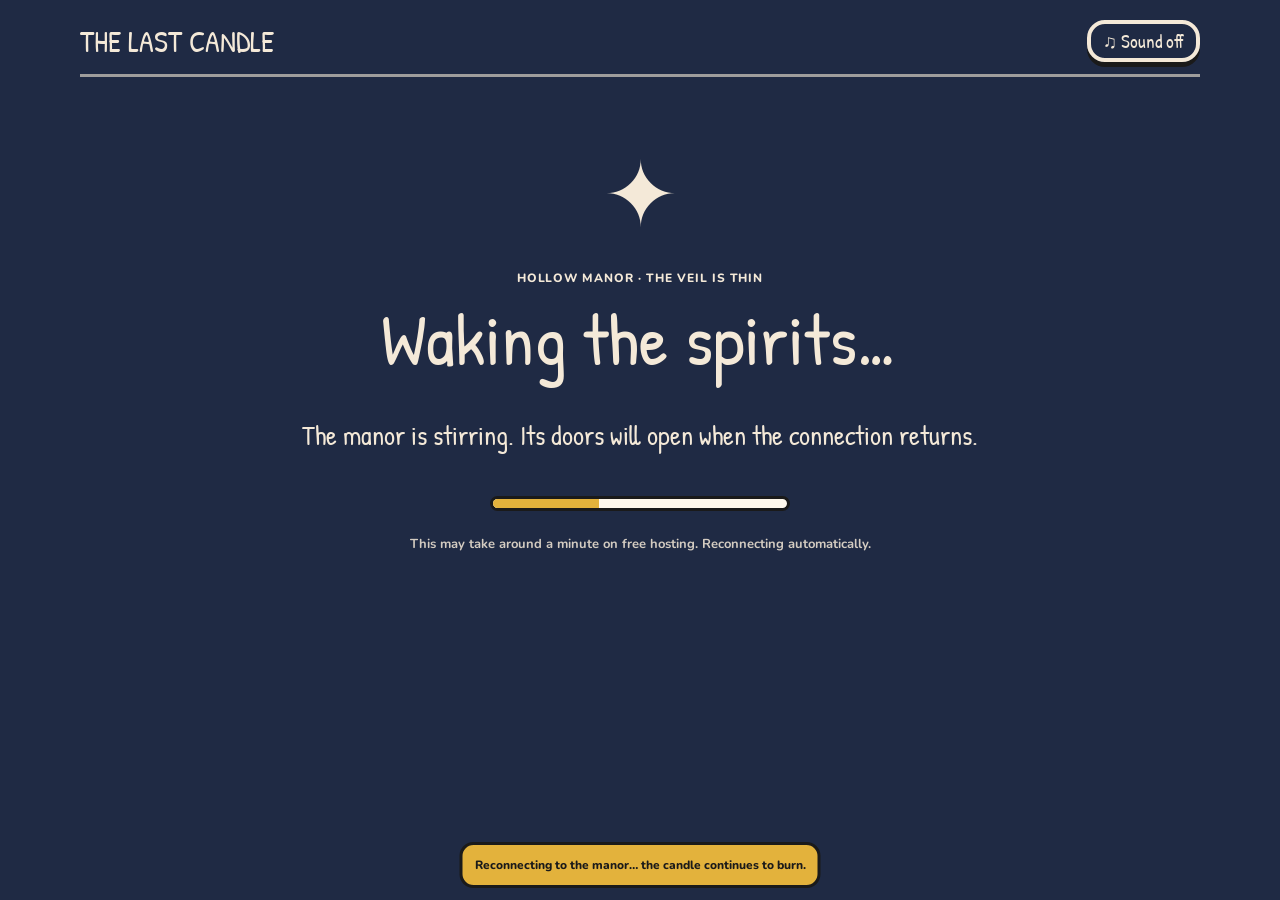
==== the-last-candle/sites-frontend/index.html @ aff257ca "Add files via upload" ====
<!doctype html>
<html lang="en">
<head>
  <meta charset="utf-8" />
  <meta name="viewport" content="width=device-width, initial-scale=1, viewport-fit=cover" />
  <meta name="theme-color" content="#1F2A44" />
  <meta name="description" content="THE LAST CANDLE — enter Hollow Manor, share forbidden clues, and escape before the flame dies." />
  <title>THE LAST CANDLE | Gothic Escape Room · Solo & Multiplayer</title>
  <link rel="preconnect" href="https://fonts.googleapis.com" />
  <link rel="preconnect" href="https://fonts.gstatic.com" crossorigin />
  <link href="https://fonts.googleapis.com/css2?family=Patrick+Hand&family=Nunito:wght@600;800&display=swap" rel="stylesheet" />
  <link rel="stylesheet" href="./styles.css" />
  <script>
    // ChatGPT Sites frontend: all game state and puzzle validation stays on Render.
    window.TLC_SITES_FRONTEND = true;
    window.TLC_WEBSOCKET_URL = 'wss://the-last-candle.onrender.com/ws';
  </script>
  <script src="./app.js" defer></script>
</head>
<body>

  <svg xmlns="http://www.w3.org/2000/svg" width="0" height="0" aria-hidden="true" style="position:absolute;pointer-events:none"><filter id="boil" x="-10%" y="-10%" width="120%" height="120%"><feTurbulence id="turb" type="fractalNoise" baseFrequency="0.035" numOctaves="2" seed="3"/><feDisplacementMap in="SourceGraphic" scale="3.5" xChannelSelector="R" yChannelSelector="G"/></filter></svg>
  <div id="app"><div class="loading">Waking the spirits…</div></div>
  <div id="toast" class="toast" aria-live="polite" role="status"></div>
</body>
</html>
---- the-last-candle/sites-frontend/styles.css ----
/* THE LAST CANDLE — approved style-preview.html v2 system.
   Flat rooms, Patrick Hand + Nunito, 5–6px ink drawings, hard offset shadows.
   No textures, grain, mist, particles, gradients, bloom, glows, or wax. */
:root {
  color-scheme: light;
  --ink:#1A1A1A; --cream:#F4E9D8; --paper:#FFF8EC;
  --plum:#6B4E71; --teal:#2F6F73; --mustard:#E3B23C;
  --navy:#1F2A44; --bone:#EDE6D6; --coral:#E8735A; --blush:#F2A7A0;
  --hand:'Patrick Hand','Comic Sans MS','Chalkboard SE',cursive;
  --ui:'Nunito',system-ui,sans-serif;
}
* {box-sizing:border-box;}
html,body{margin:0;min-height:100%;background:var(--navy);color:var(--cream);}
body{font-family:var(--ui);font-size:16px;overflow-x:hidden;}
button,input,select{font:inherit;}
button{cursor:pointer;}
button:disabled{cursor:not-allowed;opacity:.56;}
button:focus-visible,input:focus-visible,select:focus-visible{outline:4px solid var(--mustard);outline-offset:3px;}
[hidden]{display:none!important;}
.boil{filter:url(#boil);}
.character-art{max-width:100%;height:auto;display:block;}
.bob{animation:bob 3.2s ease-in-out infinite;}
.pend{transform-box:view-box;transform-origin:150px 230px;animation:swing 1.6s ease-in-out infinite alternate;}
.flick{transform-box:fill-box;transform-origin:50% 100%;animation:flick .5s ease-in-out infinite alternate;}
@keyframes bob{50%{transform:translateY(-10px);}}
@keyframes swing{from{transform:rotate(-12deg);}to{transform:rotate(12deg);}}
@keyframes flick{to{transform:scale(.88,1.08) rotate(3deg);}}
@keyframes wiggle{20%,60%{transform:translateX(-5px);}40%,80%{transform:translateX(5px);}}
@keyframes float-in{from{opacity:0;transform:translateY(8px);}to{opacity:1;transform:translateY(0);}}
@keyframes smoke-wipe{0%{transform:translateX(-105%);}40%{transform:translateX(0);}60%{transform:translateX(0);}100%{transform:translateX(105%);}}
@keyframes door-open{to{transform:perspective(600px) rotateY(-65deg);}}
@keyframes slam{0%{transform:scale(1.13);opacity:0;}70%{transform:scale(.98);opacity:1;}100%{transform:scale(1);}}
@keyframes shelf-open{to{transform:perspective(650px) rotateY(-74deg);}}
@keyframes library-pop{0%{transform:scale(.91);}70%{transform:scale(1.04);}100%{transform:scale(1);}}

.app-shell {--room:var(--navy);min-height:100svh;background:var(--room);color:var(--cream);padding:20px max(18px,calc((100vw - 1120px)/2)) 72px;position:relative;}
.app-shell.theme-landing{--room:var(--navy);}
.app-shell.theme-selection{--room:var(--teal);}
.app-shell.theme-foyer{--room:var(--plum);}
.app-shell.theme-library{--room:var(--teal);}
.app-shell.theme-crypt{--room:var(--navy);}
.app-main{max-width:1120px;margin:auto;position:relative;}
.topbar{display:flex;justify-content:space-between;align-items:center;gap:12px;min-height:50px;padding-bottom:12px;border-bottom:3px solid rgba(244,233,216,.6);}
.brand{font:normal clamp(22px,3vw,30px)/1 var(--hand);color:var(--cream);}
.top-controls{display:flex;gap:9px;align-items:center;flex-wrap:wrap;}
.eyebrow,.kicker,.tiny-label,.form-label,.instruction-title,.detail-heading,.char-class{font:800 12px/1.4 var(--ui);letter-spacing:.08em;text-transform:uppercase;}
.kicker,.eyebrow{color:var(--cream);}
.subhead{font:normal clamp(19px,2.6vw,24px)/1.18 var(--hand);margin:8px 0 18px;}
.page-title,.section-title,.reveal-name,.room-code,.waking-title,.elevation-title{font-family:var(--hand);font-weight:400;line-height:.98;}
.page-title{font-size:clamp(40px,6.6vw,74px);margin:12px 0 16px;}
.section-title{font-size:clamp(29px,4vw,40px);margin:12px 0;}
.thin-note,.footnote,.timer-meta,.player-meta,.char-role,.composition-owner,.cosmetic-note{font:700 13px/1.45 var(--ui);}
.thin-note{opacity:.85;margin:8px 0;}
.center{text-align:center;}
.tag,.role-chip,.pill,.ready-pill{display:inline-flex;align-items:center;justify-content:center;gap:6px;padding:5px 12px;border:3px solid var(--ink);border-radius:999px;background:var(--cream);color:var(--ink);font:800 12px/1.3 var(--ui);}
.btn,.ghost-btn,.power-cast,.dial-control,.lever-button,.horace-reply{appearance:none;background:var(--cream);color:var(--ink);border:4px solid var(--ink);border-radius:18px;box-shadow:0 6px 0 var(--ink);font:normal 25px/1.08 var(--hand);padding:12px 19px;min-height:52px;transition:transform .08s,box-shadow .08s;}
.btn:hover:not(:disabled),.ghost-btn:hover:not(:disabled),.power-cast:hover:not(:disabled),.dial-control:hover:not(:disabled),.horace-reply:hover:not(:disabled){transform:translateY(-2px);box-shadow:0 8px 0 var(--ink);}
.btn:active:not(:disabled),.ghost-btn:active:not(:disabled),.power-cast:active:not(:disabled),.dial-control:active:not(:disabled),.horace-reply:active:not(:disabled){transform:translateY(5px);box-shadow:0 1px 0 var(--ink);}
.btn.outline,.ghost-btn{background:transparent;color:var(--cream);border-color:var(--cream);box-shadow:0 5px 0 var(--ink);}
.btn.danger{background:var(--coral);}
.btn.full{width:100%;}
.ghost-btn{min-height:42px;padding:6px 12px;font-size:19px;}
.ghost-btn.active{background:var(--mustard);color:var(--ink);border-color:var(--ink);}
.ghost-btn:disabled,.btn:disabled{box-shadow:0 3px 0 var(--ink);}

/* Landing */
.hero{min-height:calc(100svh - 110px);display:grid;grid-template-columns:minmax(0,1fr) minmax(260px,.82fr);gap:42px;align-items:center;padding:36px 14px;}
.landing-copy{display:flex;flex-direction:column;gap:16px;}
.hero-pills{display:flex;gap:9px;flex-wrap:wrap;}
.hero h1{font:normal clamp(74px,10vw,128px)/.86 var(--hand);margin:4px 0 8px;letter-spacing:-.03em;}
.hero h1 span{display:block;}
.story{font:normal clamp(24px,3vw,36px)/1.12 var(--hand);max-width:550px;margin:0;}
.hero-actions{display:grid;gap:16px;max-width:430px;margin-top:10px;}
.hero-note{font:800 12px/1.4 var(--ui);letter-spacing:.03em;opacity:.9;}
.hero-join-link,.back{background:none;border:0;padding:8px 0;color:var(--cream);font:normal 23px var(--hand);text-decoration:underline;text-underline-offset:4px;text-align:left;}
.return-links{display:flex;gap:9px;flex-wrap:wrap;}
.illustration{display:grid;place-items:center;min-height:330px;}
.illustration svg{display:block;width:min(100%,450px);height:auto;}
/* Only the original approved SVG; no scenic layers. */

/* Start, create/join, lobby */
.landing-panel{max-width:580px;margin:50px auto;}
.frame,.character-detail,.role-panel,.ability-panel,.hint-card,.chat-card,.solo-reminder,.solo-prep-footer,.lever-chamber,.cadence-card,.reveal-frame,.solo-pick,.room-layout>*,.ending-shell .frame{border:4px solid var(--ink);border-radius:24px;background:var(--cream);color:var(--ink);box-shadow:0 7px 0 var(--ink);padding:20px;}
.frame .eyebrow,.frame .kicker,.character-detail .kicker,.role-panel .kicker,.ability-panel .eyebrow,.hint-card .eyebrow,.solo-reminder .eyebrow,.lever-chamber .eyebrow,.cadence-card .eyebrow{color:var(--ink);}
.landing-panel .frame{padding:27px;}
.landing-panel .page-title{font-size:55px;}
.form-group{display:grid;gap:8px;margin:16px 0;}
.form-label{color:var(--ink);}
.input,.select,.chat-form input{width:100%;border:3px solid var(--ink);border-radius:13px;padding:12px 13px;background:var(--paper);color:var(--ink);font:normal 23px var(--hand);min-height:52px;}
.input::placeholder{color:#6b6663;}
.input:focus,.select:focus{outline:3px solid var(--mustard);}
.code-input{text-align:center;text-transform:uppercase;font:800 30px var(--ui);letter-spacing:.3em;}
.separator{text-align:center;margin:14px 0;font-size:25px;}
.room-code{font-size:45px;letter-spacing:.14em;margin:9px 0;}
.room-layout{display:grid;grid-template-columns:minmax(0,1fr) 300px;gap:20px;margin:25px 0;}
.players{display:grid;gap:10px;margin:15px 0;}
.player{border:3px solid var(--ink);border-radius:17px;background:var(--paper);color:var(--ink);display:flex;gap:12px;align-items:center;padding:9px;min-height:63px;}
.player-avatar{width:43px;height:43px;flex:none;display:grid;place-items:center;background:var(--mustard);border:3px solid var(--ink);border-radius:50%;font:28px var(--hand);}
.player-name{font:normal 23px var(--hand);white-space:nowrap;overflow:hidden;text-overflow:ellipsis;}
.player-meta{color:#45403f;}
.presence{width:16px;height:16px;border:3px solid var(--ink);background:#87C9A0;border-radius:50%;flex:none;}
.presence.off{background:var(--coral);}
.readybar{display:flex;flex-wrap:wrap;gap:14px;margin:18px 0;}
.ready-pill{font-size:13px;}
.select-layout{padding-top:28px;}
.select-header{display:flex;justify-content:space-between;align-items:start;gap:24px;flex-wrap:wrap;}
.select-code{border:4px solid var(--ink);border-radius:19px;background:var(--paper);color:var(--ink);padding:12px 20px;box-shadow:0 6px 0 var(--ink);text-align:center;}
.select-code .eyebrow{color:var(--ink);}
.select-code .ghost-btn,.frame .ghost-btn{color:var(--ink);border-color:var(--ink);}
.select-topline{display:flex;align-items:center;gap:18px;margin:20px 0 16px;flex-wrap:wrap;}
.timer-badge{background:var(--mustard);color:var(--ink);border:4px solid var(--ink);border-radius:18px;padding:10px 16px;display:flex;align-items:center;gap:8px;box-shadow:0 5px 0 var(--ink);}
.timer-badge .eyebrow{color:var(--ink);}
.timer-badge strong{font:normal 39px var(--hand);}
.timer-suffix{font:800 12px var(--ui);}
.character-deck{display:flex;gap:16px;overflow-x:auto;padding:8px 5px 17px;scroll-snap-type:x mandatory;}
.character-card{flex:0 0 172px;min-height:260px;display:flex;flex-direction:column;padding:0;background:var(--cream);color:var(--ink);border:4px solid var(--ink);border-radius:23px;overflow:hidden;box-shadow:0 7px 0 var(--ink);text-align:left;position:relative;scroll-snap-align:start;}
.character-card.is-preview{outline:4px solid var(--mustard);outline-offset:3px;}
.character-card.is-locked:not(.is-preview){opacity:.75;}
.char-index{font:800 11px var(--ui);display:flex;justify-content:space-between;padding:9px;background:var(--paper);}
.char-rune,.composition-glyph,.power-rune{font:normal 26px var(--hand);}
.char-silhouette{height:158px;display:grid;place-items:end center;background:var(--mustard);overflow:hidden;border-top:3px solid var(--ink);border-bottom:4px solid var(--ink);}
.character-card:nth-child(2) .char-silhouette{background:var(--plum);}
.character-card:nth-child(3) .char-silhouette{background:var(--coral);}
.character-card:nth-child(4) .char-silhouette{background:var(--bone);}
.character-card:nth-child(5) .char-silhouette{background:#9FC6B8;}
.char-silhouette svg{height:165px;width:155px;}
.char-card-content{padding:9px 11px 13px;display:grid;gap:1px;}
.char-class{color:var(--teal);}
.char-name{font:normal 30px/1 var(--hand);}
.char-role{font:700 11px var(--ui);}
.char-lock-banner{position:absolute;inset:auto 0 0;background:var(--coral);border-top:3px solid var(--ink);font:800 12px var(--ui);padding:5px 7px;display:flex;justify-content:space-between;}
.character-detail{margin:14px 0 24px;display:flex;gap:18px;align-items:center;}
.detail-glyph{font:normal 52px var(--hand);width:88px;height:88px;display:grid;place-items:center;flex:none;background:var(--mustard);border:4px solid var(--ink);border-radius:20px;}
.detail-main{flex:1;min-width:0;}
.detail-main h2{font:normal 43px/1 var(--hand);margin:5px 0 8px;}
.detail-columns{display:grid;grid-template-columns:1fr 1fr;gap:16px;}
.detail-columns p{font:normal 21px/1.15 var(--hand);margin:5px 0;}
.detail-heading{font:800 12px/1.45 var(--ui);color:var(--ink);}
.detail-actions{display:flex;flex-wrap:wrap;gap:14px;align-items:center;margin-top:12px;}
.locked-callout,.carry-hint{font:800 14px var(--ui);}
.select-bottom{display:grid;grid-template-columns:minmax(0,1fr) 310px;gap:16px;}
.select-party{min-width:0;}
.composition-bar{margin-top:28px;}
.composition-label{font:800 12px var(--ui);}
.composition-slots{display:grid;grid-template-columns:repeat(5,1fr);gap:9px;margin-top:10px;}
.composition-slot{border:3px solid var(--ink);border-radius:14px;background:var(--cream);color:var(--ink);text-align:center;padding:8px 3px;display:grid;gap:2px;}
.composition-slot.filled{background:var(--mustard);}
.composition-name{font:800 11px var(--ui);}
.composition-owner{font-size:10px;}

/* Solo ability selection, role reveals, lens switching */
.solo-prep{padding-top:30px;}
.solo-prep-summary{display:flex;flex-wrap:wrap;gap:8px;margin:16px 0 26px;}
.solo-prep-summary span{border:3px solid var(--ink);border-radius:999px;background:var(--mustard);color:var(--ink);padding:7px 12px;font:800 12px var(--ui);}
.solo-pick-grid{display:grid;grid-template-columns:repeat(auto-fit,minmax(220px,1fr));gap:18px;margin:20px 0;}
.solo-pick{display:grid;gap:10px;text-align:left;align-content:start;padding:10px;min-height:325px;position:relative;}
.solo-pick.chosen{outline:5px solid var(--mustard);outline-offset:2px;}
.solo-pick-art{background:var(--mustard);border:3px solid var(--ink);border-radius:16px;min-height:164px;display:grid;place-items:end center;overflow:hidden;}
.solo-pick:nth-child(2) .solo-pick-art{background:var(--plum);}
.solo-pick:nth-child(3) .solo-pick-art{background:var(--coral);}
.solo-pick:nth-child(4) .solo-pick-art{background:var(--bone);}
.solo-pick:nth-child(5) .solo-pick-art{background:#9FC6B8;}
.solo-pick-art svg{height:164px;max-width:180px;}
.solo-pick-copy{display:grid;gap:4px;}
.solo-pick-copy strong{font:normal 35px/1 var(--hand);}
.solo-pick-copy span:not(.char-class){font:normal 24px var(--hand);}
.solo-pick-copy small{font:700 12px/1.4 var(--ui);}
.solo-pick-copy em{font:700 11px/1.3 var(--ui);}
.solo-pick-mark{font:800 12px var(--ui);color:var(--teal);}
.solo-prep-footer{display:flex;justify-content:space-between;align-items:center;flex-wrap:wrap;gap:15px;margin:20px 0;}
.solo-prep-footer p{font:normal 23px var(--hand);}
.reveal-shell{display:grid;place-items:center;min-height:70svh;padding:28px 0;}
.reveal-frame{max-width:650px;width:100%;display:grid;justify-items:center;text-align:center;gap:8px;}
.reveal-art{background:var(--mustard);border:4px solid var(--ink);border-radius:24px;min-height:250px;width:min(280px,100%);display:grid;place-items:end center;overflow:hidden;}
.reveal-art svg{width:215px;height:240px;}
.reveal-role{font:800 13px var(--ui);}
.reveal-name{font-size:66px;margin:4px 0;}
.reveal-instruction{font:normal 23px/1.17 var(--hand);max-width:530px;margin:3px 0 11px;}
.reveal-cards{display:flex;gap:7px;flex-wrap:wrap;justify-content:center;margin:8px 0;}
.carry-declaration{border:3px dashed var(--ink);border-radius:13px;padding:12px;font:800 13px var(--ui);}
.lens-bar{position:sticky;bottom:0;z-index:8;background:var(--cream);color:var(--ink);border:4px solid var(--ink);border-radius:25px 25px 0 0;box-shadow:0 -6px 0 var(--ink);margin:30px 0 -72px;padding:10px;}
.lens-heading{display:flex;justify-content:space-between;gap:8px;font:800 11px var(--ui);text-transform:uppercase;padding:3px 7px 12px;}
.lens-portraits{display:grid;grid-template-columns:repeat(5,minmax(0,1fr));gap:7px;}
.lens-portrait{border:3px solid var(--ink);background:var(--paper);border-radius:16px;padding:5px 3px;display:flex;flex-direction:column;align-items:center;gap:3px;color:var(--ink);min-width:0;}
.lens-portrait.current,.lens-portrait.summoning{background:var(--mustard);outline:2px solid var(--ink);}
.lens-art{width:100%;height:71px;overflow:hidden;display:grid;place-items:center;border-radius:11px;background:var(--teal);}
.lens-art svg{width:85px;height:81px;}
.lens-portrait strong{font:800 clamp(9px,1.5vw,12px) var(--ui);}
.lens-portrait small{font:normal 18px var(--hand);}
.solo-veil-wait{position:relative;min-height:310px;border:4px solid var(--ink);border-radius:22px;overflow:hidden;background:var(--paper);color:var(--ink);display:grid;place-items:center;}
.solo-smoke{position:absolute;inset:0;background:var(--plum);transform:translateX(-105%);animation:smoke-wipe 2s linear both;}
.solo-veil-content{text-align:center;position:relative;z-index:1;padding:20px;}
.solo-veil-content h2{font:normal 38px var(--hand);}
.solo-veil-content p{font:normal 23px var(--hand);}
.solo-veil-glyph{font:normal 67px var(--hand);}
.solo-reminder{margin:14px 0;}
.solo-reminder p{font:normal 21px var(--hand);}

/* Authoritative candle and stage surfaces */
.timer-top{display:flex;justify-content:space-between;align-items:center;gap:15px;padding:14px 0;border-bottom:3px solid var(--cream);}
.timer-top .kicker{font-size:11px;}
.timer-readout{font:normal clamp(35px,5vw,55px)/1 var(--hand);}
.timer-meta{margin-top:7px;}
.progress-wrap{height:15px;background:var(--paper);border:3px solid var(--ink);border-radius:999px;overflow:hidden;margin-top:14px;}
.progress{height:100%;background:var(--mustard);width:100%;transition:width .35s linear;}
.big-candle{width:170px;position:relative;display:grid;justify-items:center;}
.big-candle .candle-svg{width:150px;max-width:100%;}
.small-candle{width:70px;position:relative;}
.small-candle .candle-svg{width:66px;display:block;}
.candle-time{text-align:center;font:normal 24px var(--hand);}
.small-candle .candle-time{display:none;}
.stage-header{display:flex;justify-content:space-between;align-items:start;gap:12px;margin:22px 0 10px;flex-wrap:wrap;}
.stage-story{font:normal clamp(23px,2.9vw,31px)/1.14 var(--hand);max-width:850px;margin:0 0 14px;}
.game-layout{display:grid;grid-template-columns:minmax(0,1fr) 300px;gap:18px;margin-top:20px;}
.game-layout>*{min-width:0;}
.role-panel{margin:12px 0 20px;}
.role-panel h3{font:normal 34px var(--hand);margin:7px 0 12px;}
.role-panel .instruction-title{margin:13px 0 3px;}
.instruction{font:normal 21px/1.18 var(--hand);margin:0 0 10px;}
.parchment{background:var(--paper);color:var(--ink);border:3px solid var(--ink);border-radius:19px;padding:15px;}
.diary{font:normal 23px/1.15 var(--hand);}
.diary-entry{padding:12px 3px;border-bottom:2px dashed var(--ink);display:flex;gap:10px;flex-wrap:wrap;align-items:center;}
.diary-glyph,.glyph-row>span:not(.arrow){font:normal 40px var(--hand);}
.portraits{display:grid;grid-template-columns:repeat(4,minmax(0,1fr));gap:7px;margin:15px 0;}
.portrait{display:grid;place-items:center;gap:2px;background:var(--mustard);border:3px solid var(--ink);border-radius:12px;padding:6px 0;min-width:0;}
.portrait svg{width:100%;height:95px;}
.portrait .glyph{font:normal 29px var(--hand);}
.glyph-row{display:flex;align-items:center;justify-content:center;flex-wrap:wrap;gap:9px;background:var(--mustard);color:var(--ink);border:3px solid var(--ink);border-radius:15px;margin:17px 0;padding:14px;}
.arrow{font:normal 26px var(--hand);}
.clock-lock{text-align:center;background:var(--paper);border:3px solid var(--ink);border-radius:18px;padding:17px 10px;}
.lock-icon{display:grid;place-items:center;}
.dials{display:grid;grid-template-columns:repeat(4,minmax(0,1fr));gap:9px;margin:13px 0 18px;}
.dial{border:3px solid var(--ink);border-radius:13px;background:var(--cream);padding:5px 1px;display:grid;justify-items:center;gap:4px;}
.dial-label{font:800 10px var(--ui);}
.dial-control{padding:2px 10px;min-height:37px;font-size:25px;box-shadow:0 3px 0 var(--ink);border-width:3px;border-radius:11px;}
.dial-number{font:normal 34px var(--hand);}
.sidebar{display:grid;align-content:start;gap:15px;}
.hint-card .section-title{margin:6px 0;}
.hint-list{display:grid;gap:7px;margin:15px 0;}
.hint-item{background:var(--mustard);border:3px solid var(--ink);border-radius:12px;padding:11px;font:normal 20px/1.18 var(--hand);}
.hint-card .btn.outline,.frame .btn.outline{background:var(--paper);color:var(--ink);border-color:var(--ink);}
.chat-card{padding:14px;}
.chat-heading{font:800 13px var(--ui);display:flex;align-items:center;justify-content:space-between;gap:7px;}
.chat-heading .ghost-btn{color:var(--ink);border-color:var(--ink);box-shadow:none;}
.chat-messages{max-height:175px;min-height:65px;overflow:auto;margin:12px 0;padding:11px;background:var(--paper);border:3px solid var(--ink);border-radius:13px;}
.message{font:normal 20px var(--hand);overflow-wrap:anywhere;}
.message.empty{opacity:.75;}
.chat-form{display:flex;align-items:stretch;gap:7px;}
.chat-form input{font-size:18px;min-height:45px;min-width:0;}
.chat-form button{border:3px solid var(--ink);border-radius:11px;background:var(--mustard);font:normal 24px var(--hand);min-width:45px;}
.chat-card.collapsed .chat-messages,.chat-card.collapsed .chat-form{display:none;}
.ability-panel{margin:12px 0;}
.power-grid{display:grid;gap:10px;margin-top:13px;}
.power-item{display:flex;align-items:center;gap:12px;padding:9px 0;border-top:2px dashed var(--ink);}
.power-rune{background:var(--mustard);border:3px solid var(--ink);border-radius:13px;width:43px;height:43px;display:grid;place-items:center;flex:none;}
.power-copy{flex:1;min-width:0;display:grid;gap:4px;}
.power-copy strong{font:normal 23px/1 var(--hand);}
.power-copy small{font:700 12px/1.3 var(--ui);}
.power-cast{min-height:40px;padding:5px 10px;font-size:19px;border-width:3px;border-radius:13px;box-shadow:0 4px 0 var(--ink);}
.power-status,.veil-panel{background:var(--mustard);color:var(--ink);border:3px solid var(--ink);border-radius:13px;padding:10px;margin-top:11px;font:800 12px var(--ui);}

/* Horace (directly reused approved artwork and expressions, cosmetic choices only). */
.horace-conversation{margin:15px 0 20px;display:flex;align-items:center;justify-content:center;gap:24px;}
.ghost-portrait{display:grid;justify-items:center;min-width:200px;max-width:320px;}
.horace-figure{width:min(100%,265px);}
.horace-figure svg{width:100%;display:block;}
.horace-name{background:var(--cream);color:var(--ink);border:4px solid var(--ink);border-radius:15px;box-shadow:0 5px 0 var(--ink);padding:4px 13px;transform:rotate(-2deg);font:normal 30px var(--hand);text-align:center;}
.horace-name small{display:block;font:normal 18px var(--hand);}
.ghost-dialogue{max-width:550px;width:100%;background:var(--paper);color:var(--ink);border:4px solid var(--ink);border-radius:22px;padding:18px;box-shadow:0 6px 0 var(--ink);position:relative;}
.ghost-dialogue::before{content:"";position:absolute;left:-14px;top:42%;width:22px;height:22px;background:var(--paper);border-left:4px solid var(--ink);border-bottom:4px solid var(--ink);transform:rotate(45deg);}
.horace-line{font:normal clamp(23px,3vw,31px)/1.13 var(--hand);margin:0 0 15px;}
.horace-replies{display:grid;gap:8px;}
.horace-reply{min-height:37px;min-width:0;border-width:3px;border-radius:13px;padding:8px 10px;box-shadow:0 3px 0 var(--ink);font:normal 20px/1.1 var(--hand);text-align:left;}
.horace-reply[aria-pressed="true"]{background:var(--mustard);}
.warmth{font:normal 20px var(--hand);margin-top:14px;color:var(--plum);}
.cosmetic-note{font-size:10px;}

/* Library: symbol wall, cipher, books, group levers, solo rhythm. */
.library-stage{border:4px solid var(--ink);background:var(--cream);color:var(--ink);border-radius:24px;padding:24px;margin:22px 0 14px;box-shadow:0 7px 0 var(--ink);position:relative;overflow:hidden;}
.library-stage .kicker,.library-stage .page-title,.library-stage .stage-story{color:var(--ink);}
.library-stage .page-title{margin:8px 0 15px;}
.library-ambient{display:none;}
.library-progress{display:flex;flex-wrap:wrap;gap:10px;margin-top:13px;}
.library-progress span{border:3px solid var(--ink);background:var(--paper);color:var(--ink);padding:7px 13px;border-radius:999px;font:800 11px var(--ui);}
.library-progress .now{background:var(--mustard);}
.library-progress .done{background:#9FC6B8;}
.wall-script{display:flex;justify-content:center;flex-wrap:wrap;gap:12px;margin:20px 0;padding:18px 10px;border:3px dashed var(--ink);border-radius:17px;background:var(--plum);color:var(--cream);}
.spectral-symbol{font:normal clamp(32px,5vw,55px) var(--hand);}
.cipher-wheel{display:grid;grid-template-columns:repeat(4,minmax(0,1fr));gap:9px;padding:13px;margin:14px 0;border:3px dashed var(--ink);border-radius:16px;background:var(--mustard);}
.cipher-pair{display:flex;align-items:center;justify-content:center;gap:8px;background:var(--paper);border:3px solid var(--ink);border-radius:9px;padding:7px;font:normal 27px var(--hand);}
.bookcase{display:flex;justify-content:center;align-items:stretch;gap:6px;min-height:180px;max-width:100%;padding:15px 9px;margin:18px 0;border:5px solid var(--ink);border-radius:15px;background:var(--plum);}
.book-spine{flex:1;min-width:0;max-width:58px;display:grid;align-content:center;justify-items:center;border:3px solid var(--ink);background:var(--bone);color:var(--ink);border-radius:7px;padding:5px 1px;}
.book-spine span{font:normal 25px var(--hand);}
.book-spine i{font:normal 24px var(--hand);}
.book-spine.is-glowing{background:var(--mustard);}
.library-word-form{display:grid;gap:12px;max-width:460px;margin:16px auto;}
.library-word{text-align:center;text-transform:uppercase;letter-spacing:.3em;}
.binder-seal,.walker-promise{padding:16px;background:var(--mustard);border:3px solid var(--ink);border-radius:14px;font:normal 23px var(--hand);}
.lever-chamber{margin:0 0 20px;text-align:center;}
.lever-chamber h2{font:normal 40px var(--hand);margin:8px 0;}
.lever-chamber p{font:normal 21px/1.2 var(--hand);margin:10px 0;}
.lever-party{display:grid;grid-template-columns:repeat(auto-fit,minmax(80px,1fr));gap:9px;margin:17px 0;}
.lever-seat{display:grid;justify-items:center;gap:4px;border:3px solid var(--ink);border-radius:13px;background:var(--paper);padding:8px 5px;}
.lever-seat.held{background:var(--mustard);}
.lever-seat.offline{opacity:.5;}
.lever-presence{font:normal 30px var(--hand);}
.lever-seat b{font:normal 23px var(--hand);overflow-wrap:anywhere;}
.lever-seat small{font:800 10px var(--ui);}
.lever-progress{height:19px;background:var(--paper);border:3px solid var(--ink);border-radius:999px;overflow:hidden;margin:15px auto;}
.lever-progress-fill{background:var(--mustard);height:100%;transition:width .12s linear;}
.lever-button{touch-action:none;user-select:none;margin:15px auto 8px;display:grid;justify-items:center;gap:4px;min-height:118px;min-width:185px;background:var(--mustard);border-radius:23px;}
.lever-button span{font:normal 43px var(--hand);}
.lever-button strong{font:800 13px var(--ui);}
.lever-button.held,.lever-button:active{transform:translateY(5px);box-shadow:0 1px 0 var(--ink);background:var(--coral);}
.cadence-card{margin:14px 0;}
.cadence-card p{font:normal 21px var(--hand);}
.cadence-list{display:grid;grid-template-columns:repeat(3,1fr);gap:8px;margin:12px 0;}
.cadence-list span{border:3px solid var(--ink);border-radius:12px;padding:7px;background:var(--mustard);font:800 11px var(--ui);}
.cadence-list strong{display:block;font:normal 27px var(--hand);}
.rhythm-beats{display:flex;justify-content:center;gap:13px;margin:20px 0;}
.rhythm-beat{width:73px;height:73px;display:grid;justify-items:center;align-content:center;border:4px solid var(--ink);border-radius:50%;background:var(--bone);color:var(--ink);position:relative;}
.rhythm-beat span{font:normal 30px var(--hand);}
.rhythm-beat small{font:800 11px var(--ui);}
.rhythm-beat.lit{background:var(--mustard);}
.rhythm-beat.complete{background:#9FC6B8;}
.rhythm-beat em{position:absolute;top:100%;font:800 12px var(--ui);display:none;}
.rhythm-beat.lit em{display:block;}
.rhythm-progress{font:800 12px var(--ui);}

/* Endings and cinematic moments: paper theatre, no glow or cinematic bloom. */
.ending-shell{max-width:790px;margin:30px auto;text-align:center;display:grid;justify-items:center;gap:15px;}
.ending-shell>p{font:normal 26px/1.2 var(--hand);}
.ending-shell .frame{text-align:left;width:100%;}
.ending-time{font:normal 57px var(--hand);}
.solo-rank{font:normal 44px var(--hand);background:var(--mustard);color:var(--ink);padding:12px 20px;border:4px solid var(--ink);border-radius:16px;box-shadow:0 6px 0 var(--ink);}
.door-frame{height:255px;width:min(290px,80%);border:8px solid var(--ink);border-radius:80px 80px 14px 14px;position:relative;background:var(--mustard);overflow:hidden;margin:20px auto;}
.door{position:absolute;inset:0;background:var(--cream);border-right:6px solid var(--ink);transform-origin:left;}
.door::after{content:"◯";position:absolute;right:13px;top:52%;font-size:32px;color:var(--ink);}
.door.open{animation:door-open 2.2s ease-out forwards;}
.door-glow{display:none;}
.solo-dead-candle{font:normal 140px var(--hand);}
.elevation-scene{background:var(--teal);color:var(--cream);min-height:560px;margin:20px 0;display:grid;justify-items:center;align-items:center;overflow:hidden;position:relative;text-align:center;border:5px solid var(--ink);border-radius:26px;padding:28px;}
.elevation-bookshelf{position:absolute;inset:10% 20%;background:var(--navy);border:8px solid var(--ink);border-radius:22px;display:grid;place-items:center;overflow:hidden;}
.shelf-door{position:absolute;inset:0;background:var(--mustard);border-right:8px solid var(--ink);transform-origin:left;animation:shelf-open 3s ease-in-out .5s both;display:flex;justify-content:space-evenly;align-items:center;color:var(--ink);font:normal 45px var(--hand);}
.elevation-copy{z-index:2;background:var(--cream);color:var(--ink);padding:30px;border:4px solid var(--ink);border-radius:22px;max-width:540px;box-shadow:0 9px 0 var(--ink);animation:slam 3s ease-out both;}
.elevation-copy .kicker{color:var(--ink);}
.elevation-title{font-size:clamp(52px,8vw,96px);margin:14px 0;}
.elevation-copy p{font:normal 24px var(--hand);margin:10px 0 20px;}
.cast-overlay{position:fixed;inset:0;z-index:50;display:grid;place-content:center;text-align:center;background:var(--plum);color:var(--cream);border:10px solid var(--ink);padding:25px;animation:library-pop .3s ease-out;}
.cast-glow{display:none;}
.cast-rune{font:normal 100px var(--hand);}
.cast-sub{font:800 12px var(--ui);letter-spacing:.09em;}
.cast-title{font:normal clamp(46px,10vw,85px) var(--hand);}
.waking-scene{display:grid;place-content:center;justify-items:center;text-align:center;gap:16px;min-height:60svh;padding:26px;}
.waking-halo{font:normal 90px var(--hand);animation:bob 3s ease-in-out infinite;}
.waking-title{font-size:clamp(43px,7vw,73px);margin:0;}
.waking-copy{font:normal 27px var(--hand);}
.waking-progress{height:15px;width:min(300px,75vw);background:var(--paper);border:3px solid var(--ink);border-radius:999px;overflow:hidden;}
.waking-progress span{display:block;height:100%;width:36%;background:var(--mustard);animation:bob 2s ease-in-out infinite;}
.connection-warning{position:fixed;bottom:12px;left:50%;transform:translateX(-50%);z-index:40;background:var(--mustard);color:var(--ink);border:3px solid var(--ink);padding:12px;border-radius:14px;font:800 12px var(--ui);}
.toast{position:fixed;bottom:20px;left:50%;transform:translateX(-50%) translateY(140px);transition:transform .2s;z-index:60;background:var(--paper);color:var(--ink);border:4px solid var(--ink);border-radius:14px;box-shadow:0 5px 0 var(--ink);padding:13px 18px;max-width:min(90vw,550px);font:normal 22px var(--hand);}
.toast.show{transform:translateX(-50%) translateY(0);}
.shake{animation:wiggle .45s steps(2,end);}
.pulse-red .app-shell{outline:7px solid var(--coral);outline-offset:-7px;}
/* Responsive portrait-first */
@media(max-width:900px){.hero{grid-template-columns:1fr;gap:0;text-align:center;padding:42px 0 26px;}.landing-copy{align-items:center;}.hero h1{font-size:clamp(75px,16vw,105px);}.hero-actions{width:min(440px,100%);}.illustration{min-height:270px;}.illustration svg{max-width:320px;}.room-layout,.select-bottom,.game-layout{grid-template-columns:1fr;}.sidebar{display:grid;grid-template-columns:repeat(2,minmax(0,1fr));}.horace-conversation{gap:8px;}.ghost-portrait{min-width:150px;width:32%;}.hero-join-link{text-align:center;}}
@media(max-width:600px){.app-shell{padding:13px 15px 68px;}.topbar{align-items:flex-start;}.brand{font-size:21px;}.top-controls{gap:5px;}.top-controls .tag{font-size:10px;}.top-controls .ghost-btn{font-size:16px;padding:6px;}.hero{min-height:unset;padding:32px 0 40px;}.hero h1{font-size:clamp(65px,17vw,90px);}.story{font-size:26px;}.illustration svg{width:240px;}.hero-actions{width:100%;}.hero-actions .btn{width:100%;}.landing-panel{margin:25px auto;}.landing-panel .frame{padding:15px;}.page-title{font-size:48px;}.frame,.role-panel,.hint-card,.chat-card,.ability-panel,.lever-chamber{padding:15px;}.select-code{width:100%;}.select-topline{align-items:start;}.character-card{flex-basis:155px;}.character-detail{display:block;}.detail-glyph{width:60px;height:60px;font-size:36px;}.detail-columns{grid-template-columns:1fr;}.composition-slots{gap:4px;}.composition-name{font-size:9px;}.composition-owner{font-size:9px;}.character-detail .detail-main h2{font-size:34px;}.sidebar{grid-template-columns:1fr;}.portraits{gap:4px;}.portrait{padding:4px 0;}.portrait .glyph{font-size:23px;}.portrait svg{height:73px;}.horace-conversation{display:grid;justify-items:center;gap:16px;}.ghost-portrait{width:min(250px,80%);max-width:250px;}.horace-figure{width:180px;}.horace-name{font-size:24px;}.ghost-dialogue::before{left:50%;top:-16px;transform:translateX(-50%) rotate(45deg);border-left:4px solid var(--ink);border-top:4px solid var(--ink);border-bottom:0;}.ghost-dialogue{padding:13px;}.horace-line{font-size:24px;}.lens-bar{margin-left:-8px;margin-right:-8px;padding:7px;}.lens-heading{font-size:9px;}.lens-portraits{gap:3px;}.lens-art{height:57px;}.lens-art svg{width:65px;height:63px;}.lens-portrait{border-width:2px;padding:4px 1px;}.lens-portrait strong{font-size:9px;}.timer-top .timer-readout{font-size:38px;}.small-candle{width:51px;}.small-candle .candle-svg{width:51px;}.library-stage{padding:14px;}.library-stage .page-title{font-size:44px;}.cipher-wheel{grid-template-columns:repeat(2,minmax(0,1fr));}.dials{gap:5px;}.dial-number{font-size:28px;}.dial-control{padding:2px 6px;}.rhythm-beats{gap:7px;}.rhythm-beat{width:62px;height:62px;}.elevation-scene{min-height:510px;padding:14px;}.elevation-bookshelf{inset:8% 7%;}.elevation-copy{padding:18px;}}
@media(prefers-reduced-motion:reduce){*,*::before,*::after{animation:none!important;transition:none!important;scroll-behavior:auto!important;}.boil{filter:none!important;}.solo-smoke{transform:none;}.door.open{transform:perspective(600px) rotateY(-65deg);}.shelf-door{transform:perspective(650px) rotateY(-74deg);}}

/* ── Wick & the resident ghosts: approved flat, hand-inked look ────────── */
.story-area{max-width:1080px;margin:16px auto 25px;}
.wick-box{border:4px solid var(--ink);background:var(--bone);color:var(--ink);border-radius:20px;box-shadow:0 6px 0 var(--ink);padding:12px 16px;display:flex;align-items:center;gap:13px;margin-bottom:16px;}
.wick-box .wick-icon{width:48px;height:48px;border:3px solid var(--ink);border-radius:14px;display:grid;place-items:center;background:var(--mustard);font:25px var(--hand);flex:none;}
.wick-box strong{font:800 11px var(--ui);letter-spacing:.1em;}
.wick-box p{font:italic 23px/1.13 var(--hand);margin:4px 0 0;}
.ghost-chapter{align-items:stretch;gap:18px;}
.ghost-chapter .ghost-portrait{align-content:center;justify-content:center;flex:0 1 32%;}
.ghost-chapter .horace-figure{min-height:200px;display:grid;place-items:center;}
.ghost-chapter .horace-figure svg{width:min(260px,100%);height:auto;max-height:290px;}
.ghost-chapter .ghost-dialogue{flex:1;max-width:unset;min-width:0;}
.ghost-chapter .horace-replies,.ghost-replies,.crossroads{display:grid;gap:9px;margin-top:12px;}
.ghost-chapter .horace-reply{display:block;width:100%;color:var(--ink);font:23px/1.15 var(--hand);min-height:48px;}
.ghost-chapter .horace-reply:disabled{opacity:.68;box-shadow:0 3px 0 var(--ink);}
.ghost-chapter .speaker-pill{display:inline-flex;align-items:center;background:var(--mustard);color:var(--ink);border:3px solid var(--ink);border-radius:999px;font:800 11px var(--ui);letter-spacing:.05em;padding:5px 9px;margin-bottom:12px;}
.ghost-chapter .check-label{font:800 12px var(--ui);letter-spacing:.05em;white-space:nowrap;}
.ghost-last{border:3px solid var(--ink);border-radius:13px;background:var(--bone);padding:8px 10px;font:normal 20px var(--hand);}
.ghost-progress{font:800 11px var(--ui);color:#55484e;margin-top:12px;}
.ghost-fragments{margin-top:15px;background:var(--mustard);border:3px solid var(--ink);padding:11px 13px;border-radius:14px;color:var(--ink);}
.ghost-fragments>b{font:800 11px var(--ui);}
.ghost-fragments p{font:22px var(--hand);margin:8px 0 0;}
.spirit-flames{display:flex;align-items:center;justify-content:center;gap:5px;margin-top:13px;}
.spirit-flames small{font:800 10px var(--ui);margin-left:6px;letter-spacing:.05em;color:var(--cream);}
.ghost-help{width:100%;border:3px solid var(--ink);background:var(--teal);color:var(--cream);border-radius:13px;font:normal 21px var(--hand);padding:9px 10px;margin-top:11px;box-shadow:0 4px 0 var(--ink);}
.ghost-help:disabled{opacity:.6;}
.ghost-faded .horace-figure{opacity:.13;transition:opacity .4s;}
.ghost-cold{border:3px dashed var(--ink);border-radius:12px;padding:14px;font:23px var(--hand);}
.ghost-ending{font:23px var(--hand);border-top:3px dashed var(--ink);padding-top:10px;}
.crossroads{border-top:3px dashed var(--ink);padding-top:10px;}
.crossroads-result{font:normal 22px var(--hand);margin-top:8px;}
.vote-total{float:right;font:800 11px var(--ui);padding:5px 0;}
.stat-row{display:flex;gap:5px;flex-wrap:wrap;margin-top:9px;}
.stat-row span{padding:3px 5px;border:2px solid var(--ink);border-radius:999px;background:var(--paper);color:var(--ink);font:800 9px var(--ui);}
.dice-layer{position:fixed;inset:0;z-index:200;display:grid;place-items:center;background:rgba(26,26,26,.82);pointer-events:none;}
.dice-box{width:min(370px,90vw);border:5px solid var(--ink);border-radius:22px;background:var(--cream);color:var(--ink);box-shadow:0 10px 0 var(--ink);padding:24px 16px;text-align:center;animation:float-in .25s steps(2,end) both;}
.d20-svg{width:140px;max-width:55%;animation:tumble 1.45s steps(8,end) both;}
@keyframes tumble{0%{transform:rotate(-180deg) scale(.6);}90%{transform:rotate(360deg) scale(1.07);}100%{transform:rotate(360deg) scale(1);}}
.dice-score{font:normal 28px var(--hand);margin-top:10px;}
.dice-outcome{font:800 13px var(--ui);letter-spacing:.07em;margin-top:8px;}
@media(max-width:720px){.ghost-chapter{display:flex;flex-direction:column;align-items:stretch;}.ghost-chapter .ghost-portrait{max-width:unset;flex:none;width:100%;}.ghost-chapter .horace-figure{min-height:140px;}.ghost-chapter .horace-figure svg{max-height:230px;width:min(220px,65vw);}.ghost-chapter .ghost-dialogue{width:100%;}.ghost-chapter .ghost-dialogue::before{left:50%;top:-16px;transform:translateX(-50%) rotate(45deg);border-bottom:0;border-top:4px solid var(--ink);}.wick-box p{font-size:20px;}.ghost-chapter .horace-replies{gap:8px;}}
@media(prefers-reduced-motion:reduce){.d20-svg{animation:none!important;}.dice-box{animation:none!important;}}

/* Closure uses the same flat SVG, only animated position and opacity. */
.ghost-chapter:has(.ghost-ending) .ghost-portrait{animation:ghost-goodbye 5s ease-in-out both;}
@keyframes ghost-goodbye{0%{transform:translateY(0);opacity:1;}65%{opacity:.85;}100%{transform:translateY(-32px);opacity:.35;}}
@media(prefers-reduced-motion:reduce){.ghost-chapter:has(.ghost-ending) .ghost-portrait{animation:none;}}

/* One-off critical celebration; no ambient particles or blurred glow. */
.dice-box{position:relative;overflow:hidden;}
.crit-ghosts{position:absolute;inset:0;pointer-events:none;}
.crit-ghost{width:30px;position:absolute;top:4px;left:calc(12% + var(--i, 0) * 13%);animation:crit-pop 1.5s ease-out forwards;}
.crit-ghost-0{--i:0}.crit-ghost-1{--i:1}.crit-ghost-2{--i:2}.crit-ghost-3{--i:3}.crit-ghost-4{--i:4}.crit-ghost-5{--i:5}
@keyframes crit-pop{0%{transform:translateY(90px) rotate(-14deg);opacity:0;}25%{opacity:1;}100%{transform:translateY(-80px) rotate(14deg);opacity:0;}}
@media(prefers-reduced-motion:reduce){.crit-ghost{animation:none;opacity:1;}}


/* Stage 3 · Crypt of the Hollows. Approved solid navy / cream / mustard ink. */
.theme-crypt {background:#1F2A44!important;color:#EDE6D6!important}
.theme-crypt .app-main {background:#1F2A44!important}
.crypt-stage {padding:22px 14px 16px;background:#1F2A44;color:#EDE6D6}
.crypt-stage .page-title {font-family:'Patrick Hand',cursive;font-weight:400;font-size:clamp(34px,6vw,72px)}
.crypt-stage .stage-story {font-size:clamp(21px,2.4vw,30px);font-family:'Patrick Hand',cursive;max-width:780px}
.crypt-stage-heading {display:flex;flex-wrap:wrap;gap:8px;margin-top:14px}
.crypt-stage-heading .pill {border:3px solid #1A1A1A;background:#EDE6D6;color:#1A1A1A;font:800 12px Nunito,sans-serif;padding:7px 14px;border-radius:40px}
.crypt-layout {display:grid;grid-template-columns:minmax(0,1.08fr) minmax(280px,.92fr);gap:24px;max-width:1260px;margin:24px auto 90px;padding:0 10px;align-items:start}
.crypt-board-panel,.crypt-intelligence,.crypt-controller,.crypt-sidebar .hint-card,.crypt-sidebar .ability-panel {border:4px solid #1A1A1A;border-radius:24px;background:#EDE6D6;color:#1A1A1A;box-shadow:0 7px 0 #1A1A1A;padding:18px}
.crypt-board-top {display:flex;align-items:center;justify-content:space-between;gap:12px;color:#1A1A1A;font:800 12px Nunito,sans-serif;letter-spacing:.06em;margin-bottom:14px}
.crypt-grid {display:grid;grid-template-columns:repeat(6,minmax(0,1fr));gap:4px;border:5px solid #1A1A1A;background:#1A1A1A;border-radius:18px;padding:5px;width:min(100%,470px);aspect-ratio:1;margin:0 auto}
.crypt-tile {display:flex;align-items:center;justify-content:center;position:relative;min-width:0;border:3px solid #1A1A1A;border-radius:11px;background:#1F2A44;color:#EDE6D6;font:800 clamp(13px,2.6vw,25px) Nunito,sans-serif;transition:background .15s ease;aspect-ratio:1}
.crypt-tile span {display:flex;align-items:center;justify-content:center;height:100%;width:100%;position:relative;z-index:1}
.crypt-tile.visible {background:#E3B23C;color:#1A1A1A}
.crypt-tile.fogged {background:#1F2A44;border-color:transparent}
.crypt-tile.wren-here {background:#F4E9D8!important;border:5px solid #1A1A1A;z-index:2;font-size:clamp(24px,4vw,38px)}
.crypt-tile.known-trap {background:#E8735A;color:#1A1A1A;border-color:#1A1A1A}
.crypt-tile.known-safe {background:#9FC6B8;color:#1A1A1A;border-color:#1A1A1A}
.crypt-tile.crypt-exit.visible:not(.wren-here) {background:#E3B23C}
.crypt-skull {width:80%;height:80%;max-width:42px;max-height:42px}
.crypt-controller {border:3px solid #1A1A1A;border-radius:20px;box-shadow:0 5px 0 #1A1A1A;background:#F4E9D8;margin-top:18px;text-align:center}
.crypt-arrows {margin:14px auto;display:grid;grid-template-columns:repeat(3,64px);grid-template-rows:repeat(3,60px);gap:6px;justify-content:center;align-items:center}
.crypt-arrow {appearance:none;background:#E3B23C;color:#1A1A1A;border:4px solid #1A1A1A;border-radius:17px;box-shadow:0 5px 0 #1A1A1A;font:400 38px 'Patrick Hand',cursive;cursor:pointer;min-width:60px;min-height:60px;touch-action:manipulation}
.crypt-arrow:active:not(:disabled) {transform:translateY(4px);box-shadow:0 1px 0 #1A1A1A}
.crypt-arrow:disabled {opacity:.43;cursor:not-allowed}
.crypt-arrow.up{grid-column:2;grid-row:1}.crypt-arrow.left{grid-column:1;grid-row:2}.crypt-arrow.right{grid-column:3;grid-row:2}.crypt-arrow.down{grid-column:2;grid-row:3}
.crypt-center{grid-column:2;grid-row:2;color:#6B4E71;font-size:37px}
.crypt-sidebar {display:flex;flex-direction:column;gap:18px;min-width:0}
.crypt-intelligence .instruction-title {font:800 13px Nunito,sans-serif;margin-top:10px}
.crypt-intelligence p {font:400 23px/1.17 'Patrick Hand',cursive;margin:9px 0}
.trap-ledger,.safe-inscription {background:#F4E9D8;border:3px dashed #1A1A1A;border-radius:15px;padding:12px 14px;margin:14px 0;font:800 12px Nunito,sans-serif}
.trap-ledger p,.safe-inscription p {font:400 22px 'Patrick Hand',cursive}
.crypt-sure {border:3px solid #1A1A1A;border-radius:12px;padding:12px;background:#9FC6B8;color:#1A1A1A;text-align:center;font:800 13px Nunito,sans-serif;margin:14px 0}
.crypt-lens-wait {min-height:250px;border:3px dashed #F4E9D8;color:#F4E9D8;background:#1F2A44;border-radius:16px;display:flex;flex-direction:column;align-items:center;justify-content:center}
.crypt-trap-overlay {position:fixed;z-index:9999;inset:0;background:#1F2A44;color:#EDE6D6;display:grid;place-items:center;animation:cryptTrapUp 1.2s steps(5,end) forwards;pointer-events:none}
.crypt-trap-overlay>div {display:flex;flex-direction:column;align-items:center;gap:8px;text-align:center;font:400 36px 'Patrick Hand',cursive}
.crypt-trap-overlay svg {height:min(45vh,230px);width:min(70vw,300px)}
.crypt-trap-overlay span {font:800 13px Nunito,sans-serif}
@keyframes cryptTrapUp {0%{transform:translateY(100%)}25%,65%{transform:translateY(0)}100%{transform:translateY(-100%)}}
.crypt-elevation {background:#1F2A44;color:#EDE6D6;min-height:60vh;padding:32px 24px;text-align:center;display:flex;align-items:center;justify-content:center;flex-direction:column;gap:18px}
.crypt-sealed-door {position:relative;width:min(290px,75vw);animation:cryptDoorScale 3s ease-in-out both}
.crypt-sealed-door svg{width:100%;height:auto}
.crypt-rays{position:absolute;inset:36% 0 auto;color:#E3B23C;font-size:38px;animation:cryptLight 2.8s steps(4,end) both}
.crypt-elevation-copy {max-width:780px}
.crypt-impact {font:400 clamp(48px,9vw,110px)/.93 'Patrick Hand',cursive;color:#E3B23C;text-shadow:5px 6px 0 #1A1A1A;animation:cryptTitle .5s 2.2s steps(4,end) both}
.crypt-elevation p {font:400 25px/1.25 'Patrick Hand',cursive;margin:18px auto;max-width:650px}
.crypt-elevation .btn {max-width:350px}
.crypt-next-icon {font-size:100px;color:#E3B23C}
@keyframes cryptDoorScale {from{transform:scale(.75)}to{transform:scale(1)}}
@keyframes cryptLight {0%,60%{opacity:0;transform:scale(.2)}75%{opacity:1;transform:scale(1.4)}100%{opacity:1;transform:scale(1)}}
@keyframes cryptTitle {from{opacity:0;transform:scale(1.6)}to{opacity:1;transform:scale(1)}}
@media(max-width:810px){.crypt-layout{grid-template-columns:1fr}.crypt-grid{max-width:470px}.crypt-sidebar{gap:18px}}
@media(max-width:440px){.crypt-layout{padding:0 8px;gap:16px}.crypt-board-panel{padding:12px}.crypt-grid{gap:3px;padding:4px}.crypt-tile{border-width:2px;border-radius:7px}.crypt-tile.wren-here{border-width:3px}.crypt-board-top{font-size:10px}}
@media(prefers-reduced-motion:reduce){.crypt-sealed-door,.crypt-rays,.crypt-impact,.crypt-trap-overlay{animation:none!important}}

/* STAGE IV · ONLY KAASHI SCENE.  All earlier rooms retain their approved flat colors,
   Patrick Hand/Nunito type, 5–6px ink line art and solid hard shadows.  */
.app-shell.theme-kaashi{--room:#9B392C;background:#9B392C;color:#FFF2D5}
.theme-kaashi .app-main{background:#9B392C!important;color:#FFF2D5}
.theme-kaashi .topbar{background:#5E181C;color:#FFF2D5;border-bottom:5px solid #1A1A1A}
.theme-kaashi .kicker{color:#FFD576;letter-spacing:.11em}
.kaashi-chapter{position:relative;max-width:1240px;margin:0 auto;padding:28px 18px 80px;font-family:'Patrick Hand',cursive}
.kaashi-title{font:400 clamp(46px,8vw,92px)/.98 'Patrick Hand',cursive;margin:14px 0;color:#FFF2D5;text-align:center;text-shadow:6px 6px 0 #5E181C}
.kaashi-title span{display:block;font-size:clamp(26px,4vw,54px);color:#FFDA75;margin-top:8px}
.kaashi-story{font:400 clamp(24px,3vw,32px)/1.22 'Patrick Hand',cursive;text-align:center;max-width:900px;margin:22px auto 20px;color:#FFF4DF}
.kaashi-deity{text-align:center;margin:22px auto 24px;max-width:680px;position:relative}
.kaashi-goddess-svg{display:block;width:min(480px,96%);max-height:480px;margin:auto;filter:url(#boil)}
.kaashi-deity .reverence{font:800 12px Nunito,system-ui,sans-serif;letter-spacing:.11em;color:#FFDA75;margin-top:4px}
.deity-voice{font:400 27px/1.14 'Patrick Hand',cursive;background:#F4E9D8;color:#5E181C;border:5px solid #1A1A1A;border-radius:26px;box-shadow:8px 8px 0 #1A1A1A;padding:14px 24px;margin:18px auto;max-width:600px}
.stream-instructions{text-align:center;max-width:810px;margin:30px auto;color:#FFF2D5}
.stream-instructions h2,.offering-panel h2,.offering-reveal h2{font:400 clamp(36px,5vw,54px)/1 'Patrick Hand',cursive;margin:4px auto 12px}
.stream-instructions p,.offering-panel p,.offering-reveal p{font:400 25px/1.15 'Patrick Hand',cursive;margin-bottom:18px}
.stream-leds{display:flex;gap:10px;justify-content:center;flex-wrap:wrap}
.stream-leds .pill{font:800 12px Nunito,sans-serif;background:#F4E9D8;color:#1A1A1A;border:4px solid #1A1A1A;border-radius:90px;padding:7px 16px}
.stream-leds .pill.lit{background:#E3B23C}
.stream-section-layout{display:grid;grid-template-columns:repeat(3,minmax(0,1fr));gap:20px;align-items:stretch;margin:24px auto;max-width:1120px}
.stream-section{background:#F4E9D8;color:#1A1A1A;border:5px solid #1A1A1A;border-radius:28px;padding:16px;box-shadow:9px 9px 0 #5E181C;min-width:0}
.stream-section.stream-lit{background:#FFDF8F}
.stream-head{display:flex;flex-direction:column;align-items:center;justify-content:center;gap:10px;text-align:center;min-height:75px}
.stream-head b{font:800 12px Nunito,system-ui,sans-serif;letter-spacing:.07em}
.stream-section .pill{border:3px solid #1A1A1A;border-radius:100px;padding:6px 12px;background:#F4E9D8;color:#1A1A1A;font:800 11px Nunito,sans-serif}
.stream-bowl,.stream-entry{font:800 11px Nunito,system-ui,sans-serif;display:block;text-align:center;padding:11px 0 7px;color:#5E181C}
.stream-grid{display:grid;grid-template-columns:repeat(3,minmax(0,1fr));gap:6px;max-width:296px;margin:0 auto}
.stream-tile{min-width:0;padding:0;aspect-ratio:1;border:0;border-radius:10px;background:none;cursor:pointer;touch-action:manipulation;box-shadow:none;transition:transform .08s}
.stream-tile svg{width:100%;height:100%;display:block}
.stream-tile:focus-visible{outline:4px solid #B82F31;outline-offset:3px}
.stream-tile:hover{transform:translateY(-2px)}
.stream-tile:active{transform:rotate(10deg)}
.stream-blank{display:grid;place-items:center;border:3px dashed rgba(26,26,26,.24);border-radius:11px;color:#7E605C;font:400 23px 'Patrick Hand',cursive}
.stream-instruction{font:400 18px/1.15 'Patrick Hand',cursive;text-align:center;margin:6px auto 0}
.stream-other{display:flex;flex-direction:column;align-items:center;justify-content:center;min-height:250px;text-align:center}
.stream-other span{font:400 85px 'Patrick Hand',cursive;color:#9B392C}
.stream-other p{font:400 24px/1.1 'Patrick Hand',cursive;max-width:210px}
.offering-panel,.offering-reveal{background:#F4E9D8;color:#1A1A1A;border:5px solid #1A1A1A;border-radius:30px;padding:30px 26px;max-width:800px;margin:35px auto;text-align:center;box-shadow:10px 10px 0 #5E181C}
.offering-panel .kicker,.offering-reveal .kicker{color:#9B392C}
.offering-counter{font:800 14px Nunito,sans-serif;background:#FFDF8F;border:3px solid #1A1A1A;border-radius:999px;padding:8px 14px;display:inline-block}
.offering-options{display:grid;gap:12px;max-width:600px;margin:20px auto}
.offering-choice{width:100%;font:400 clamp(21px,3vw,29px) 'Patrick Hand',cursive;text-align:left;background:#FFF8EC;color:#1A1A1A;min-height:54px;border:4px solid #1A1A1A;border-radius:16px;padding:12px 16px;box-shadow:0 6px 0 #1A1A1A}
.offering-choice.offering-none{background:#EDE6D6}
.sealed-choice{margin:28px 0 6px;font:400 30px 'Patrick Hand',cursive}
.reveal-offers{display:grid;gap:12px;margin:28px auto}
.revealed-offer{display:flex;flex-wrap:wrap;justify-content:space-between;gap:10px;background:#FFDA75;border:4px solid #1A1A1A;box-shadow:5px 5px 0 #1A1A1A;border-radius:14px;padding:12px 18px;animation:offer-unseal .65s both;animation-delay:var(--delay)}
.revealed-offer strong{font:800 13px Nunito,sans-serif}
.revealed-offer span{font:400 23px 'Patrick Hand',cursive}
.kaashi-intro-overlay{position:fixed;inset:0;z-index:1100;display:flex;flex-direction:column;align-items:center;justify-content:center;text-align:center;gap:20px;background:#FFDF8F;color:#5E181C;padding:25px;pointer-events:none;animation:kaashi-open 4.4s ease-in forwards}
.kaashi-intro-overlay h1{font:400 clamp(50px,9vw,110px)/.94 'Patrick Hand',cursive;text-shadow:9px 9px 0 #E8735A;animation:kaashi-title-hit 1s .3s both}
.kaashi-intro-overlay h1 span{font-size:.56em;display:block;margin-top:12px}
.kaashi-intro-overlay p{font:800 13px Nunito,sans-serif;letter-spacing:.15em}
.kaashi-cracks{position:absolute;inset:0;display:flex;justify-content:space-around;align-items:center;overflow:hidden;opacity:.25;font:400 45vw 'Patrick Hand',cursive}
.kaashi-cracks span:nth-child(1){animation:fall-away 1.6s both}
.kaashi-cracks span:nth-child(2){animation:fall-away 1.8s both reverse}
.kaashi-cracks span:nth-child(3){animation:fall-away 1.9s both}
.dawn-ending,.kaashi-loss{min-height:80vh;max-width:1050px;margin:0 auto;text-align:center;padding:32px 18px 70px;color:#F4E9D8;font-family:'Patrick Hand',cursive}
.theme-kaashi:has(.dawn-ending) .app-main{background:#E3B23C!important;color:#1A1A1A}
.dawn-ending{color:#1A1A1A}
.dawn-temple{position:relative;margin:12px auto 20px;max-width:320px}
.dawn-temple svg{width:min(300px,85vw);height:auto;animation:restore-yantra 2.6s both}
.dawn-temple>span{font-size:40px;color:#5E181C;animation:ritual-rise 2.4s infinite alternate}
.kaashi-win-title,.kaashi-loss h1{font:400 clamp(49px,8vw,90px)/.95 'Patrick Hand',cursive;margin:15px auto;text-shadow:6px 6px 0 #E8735A}
.eleanor-goodbye{display:flex;flex-direction:column;align-items:center;justify-content:center;margin:18px auto 25px;gap:8px;animation:ritual-rise 3s ease-in-out infinite alternate}
.eleanor-goodbye svg{width:min(245px,80vw);height:auto}
.eleanor-goodbye p{font:400 clamp(21px,3vw,30px)/1.14 'Patrick Hand',cursive;max-width:680px}
.finale-score{background:#FFF8EC;color:#1A1A1A;border:5px solid #1A1A1A;border-radius:22px;max-width:550px;margin:24px auto;padding:18px;box-shadow:8px 8px 0 #5E181C;display:grid;gap:5px}
.finale-score span{font:800 12px Nunito,sans-serif;letter-spacing:.12em}
.finale-score strong{font:400 48px 'Patrick Hand',cursive;color:#5E181C}
.finale-score b{font:400 28px 'Patrick Hand',cursive}
.finale-party{display:flex;flex-wrap:wrap;gap:12px;justify-content:center;margin:12px 0 20px}
.finale-player-card{display:flex;flex-direction:column;background:#F4E9D8;color:#1A1A1A;border:4px solid #1A1A1A;border-radius:17px;box-shadow:5px 5px 0 #5E181C;padding:12px 20px;min-width:150px}
.finale-player-card strong{font:400 31px 'Patrick Hand',cursive}
.finale-player-card span{font:800 12px Nunito,sans-serif}
.ending-data{font:400 23px/1.2 'Patrick Hand',cursive;margin:24px auto;max-width:770px}
.dawn-ending>.btn,.kaashi-loss>.btn{max-width:420px;margin:16px auto;background:#F4E9D8;color:#1A1A1A;border:5px solid #1A1A1A;box-shadow:0 7px 0 #5E181C}
.kaashi-loss{background:#1F2A44;color:#EDE6D6}
.kaashi-loss .dead-flame{font:400 120px 'Patrick Hand',cursive;color:#E3B23C}
.kaashi-loss>p{font:400 29px/1.2 'Patrick Hand',cursive}
.solution-panels{display:grid;grid-template-columns:repeat(2,minmax(0,1fr));gap:16px;margin:26px auto}
.solution-panels>div{background:#EDE6D6;color:#1A1A1A;text-align:left;border:5px solid #1A1A1A;border-radius:16px;box-shadow:6px 6px 0 #1A1A1A;padding:18px;min-width:0;overflow-wrap:anywhere}
.solution-panels strong{font:800 13px Nunito,sans-serif}
.solution-panels p{font:400 23px/1.2 'Patrick Hand',cursive;margin:8px 0}
@keyframes kaashi-open{0%,50%{opacity:1;background:#1F2A44}65%{background:#FFDF8F;opacity:1}86%{opacity:1}100%{opacity:0;visibility:hidden}}
@keyframes kaashi-title-hit{0%{transform:scale(3) rotate(-8deg);opacity:0}64%{transform:scale(.94) rotate(1deg);opacity:1}100%{transform:scale(1) rotate(0)}}
@keyframes fall-away{to{transform:translateY(135vh) rotate(120deg);opacity:0}}
@keyframes offer-unseal{from{opacity:0;transform:translateY(30px) rotate(-3deg)}to{opacity:1;transform:translateY(0) rotate(0)}}
@keyframes restore-yantra{from{opacity:.1;transform:scale(.3) rotate(210deg)}to{opacity:1;transform:scale(1) rotate(0)}}
@keyframes ritual-rise{to{transform:translateY(-8px)}}
@media(max-width:850px){.stream-section-layout{grid-template-columns:repeat(2,minmax(0,1fr))}.stream-section-layout .stream-section:last-child:nth-child(odd){grid-column:1/-1;max-width:460px;width:100%;margin:0 auto}}
@media(max-width:570px){.kaashi-chapter{padding:20px 12px 48px}.stream-section-layout{grid-template-columns:1fr;max-width:420px}.stream-section-layout .stream-section:last-child:nth-child(odd){grid-column:auto}.stream-grid{gap:6px}.stream-section{padding:14px}.solution-panels{grid-template-columns:1fr}.kaashi-intro-overlay h1{font-size:48px}.revealed-offer{flex-direction:column}}
@media(prefers-reduced-motion:reduce){.kaashi-intro-overlay{display:none!important}.revealed-offer,.dawn-temple svg,.eleanor-goodbye{animation:none!important}}
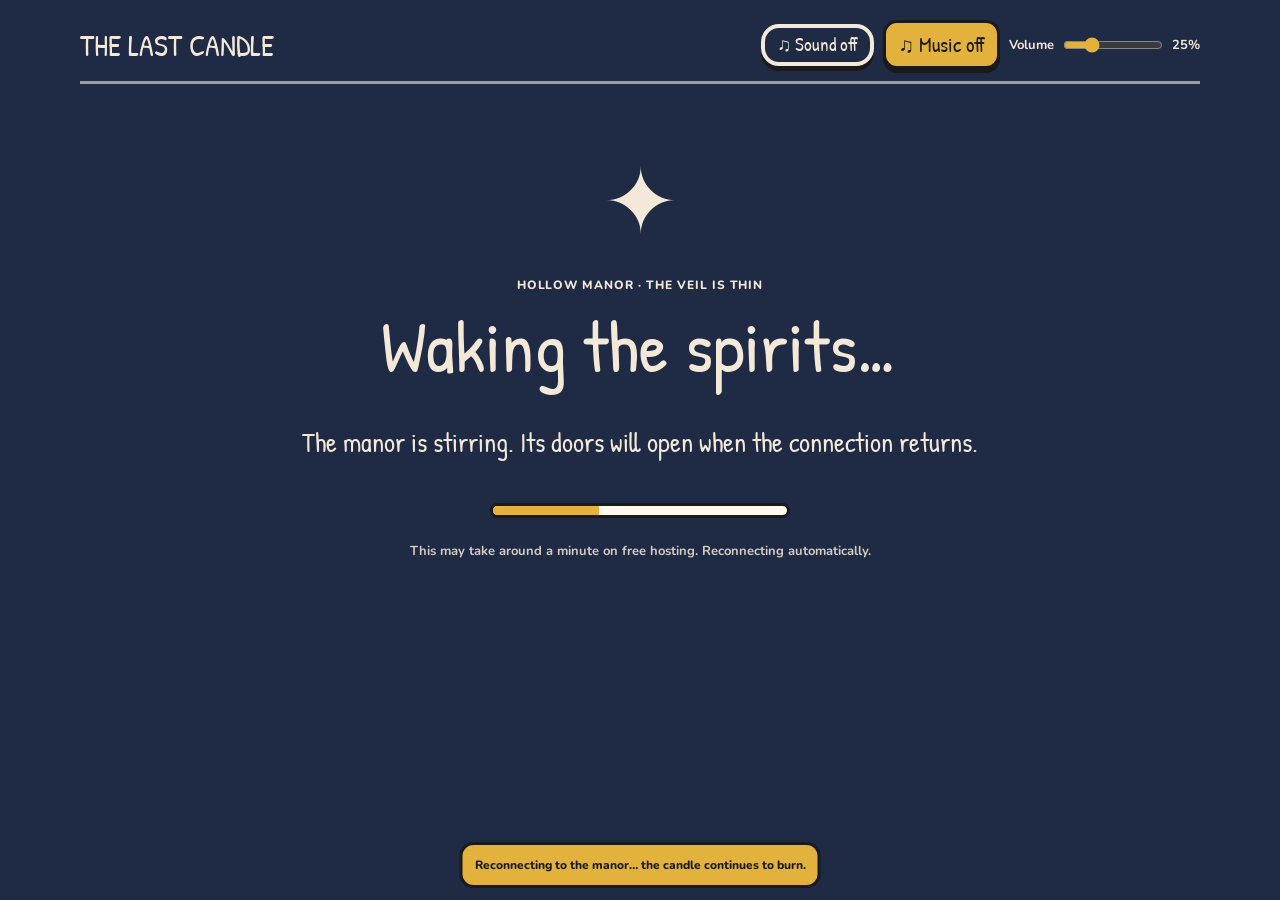
==== commit 1ffe9271: "Add music toggle and volume slider" ====
--- a/the-last-candle/sites-frontend/index.html
+++ b/the-last-candle/sites-frontend/index.html
@@ -16,6 +16,7 @@
     window.TLC_WEBSOCKET_URL = 'wss://the-last-candle.onrender.com/ws';
   </script>
   <script src="./app.js" defer></script>
+  <script src="./music-controls.js" defer></script>
 </head>
 <body>
 
--- a/the-last-candle/sites-frontend/styles.css
+++ b/the-last-candle/sites-frontend/styles.css
@@ -572,3 +572,55 @@
 @media(max-width:850px){.stream-section-layout{grid-template-columns:repeat(2,minmax(0,1fr))}.stream-section-layout .stream-section:last-child:nth-child(odd){grid-column:1/-1;max-width:460px;width:100%;margin:0 auto}}
 @media(max-width:570px){.kaashi-chapter{padding:20px 12px 48px}.stream-section-layout{grid-template-columns:1fr;max-width:420px}.stream-section-layout .stream-section:last-child:nth-child(odd){grid-column:auto}.stream-grid{gap:6px}.stream-section{padding:14px}.solution-panels{grid-template-columns:1fr}.kaashi-intro-overlay h1{font-size:48px}.revealed-offer{flex-direction:column}}
 @media(prefers-reduced-motion:reduce){.kaashi-intro-overlay{display:none!important}.revealed-offer,.dawn-temple svg,.eleanor-goodbye{animation:none!important}}
+
+
+.tlc-brandbar {
+  display:flex; align-items:center; gap:12px; flex-wrap:wrap;
+}
+.tlc-back-arrow, .tlc-nav-choice {
+  cursor:pointer; appearance:none;
+  border:4px solid #1A1A1A;
+  background:#F4E9D8; color:#1A1A1A;
+  border-radius:16px; padding:9px 15px;
+  min-height:48px;
+  font:normal 22px 'Patrick Hand',cursive;
+  box-shadow:0 5px 0 #1A1A1A;
+}
+.tlc-back-arrow:active, .tlc-nav-choice:active {
+  transform:translateY(4px);
+  box-shadow:0 1px 0 #1A1A1A;
+}
+.tlc-nav-shade {
+  position:fixed; inset:0; z-index:9999;
+  background:rgba(26,26,26,.84);
+  display:grid; place-items:center;
+  padding:18px; overflow-y:auto;
+}
+.tlc-nav-dialog {
+  width:min(610px,100%);
+  background:#F4E9D8; color:#1A1A1A;
+  border:5px solid #1A1A1A;
+  border-radius:28px;
+  padding:clamp(20px,4vw,32px);
+  box-shadow:8px 8px 0 #1A1A1A;
+}
+.tlc-nav-dialog h2 {
+  font:normal 52px 'Patrick Hand',cursive;
+  margin:12px 0;
+}
+.tlc-nav-dialog p {
+  font:normal 25px/1.35 'Patrick Hand',cursive;
+}
+.tlc-nav-eyebrow {
+  font:700 12px Inter,system-ui,sans-serif;
+  letter-spacing:.08em;
+}
+.tlc-nav-actions {
+  display:flex; gap:14px;
+  flex-wrap:wrap; margin:18px 0;
+}
+.tlc-nav-note { font-size:18px!important; }
+@media(max-width:620px) {
+  .tlc-back-arrow {font-size:19px;min-height:42px;padding:7px 10px;}
+  .tlc-nav-choice {width:100%;}
+}
